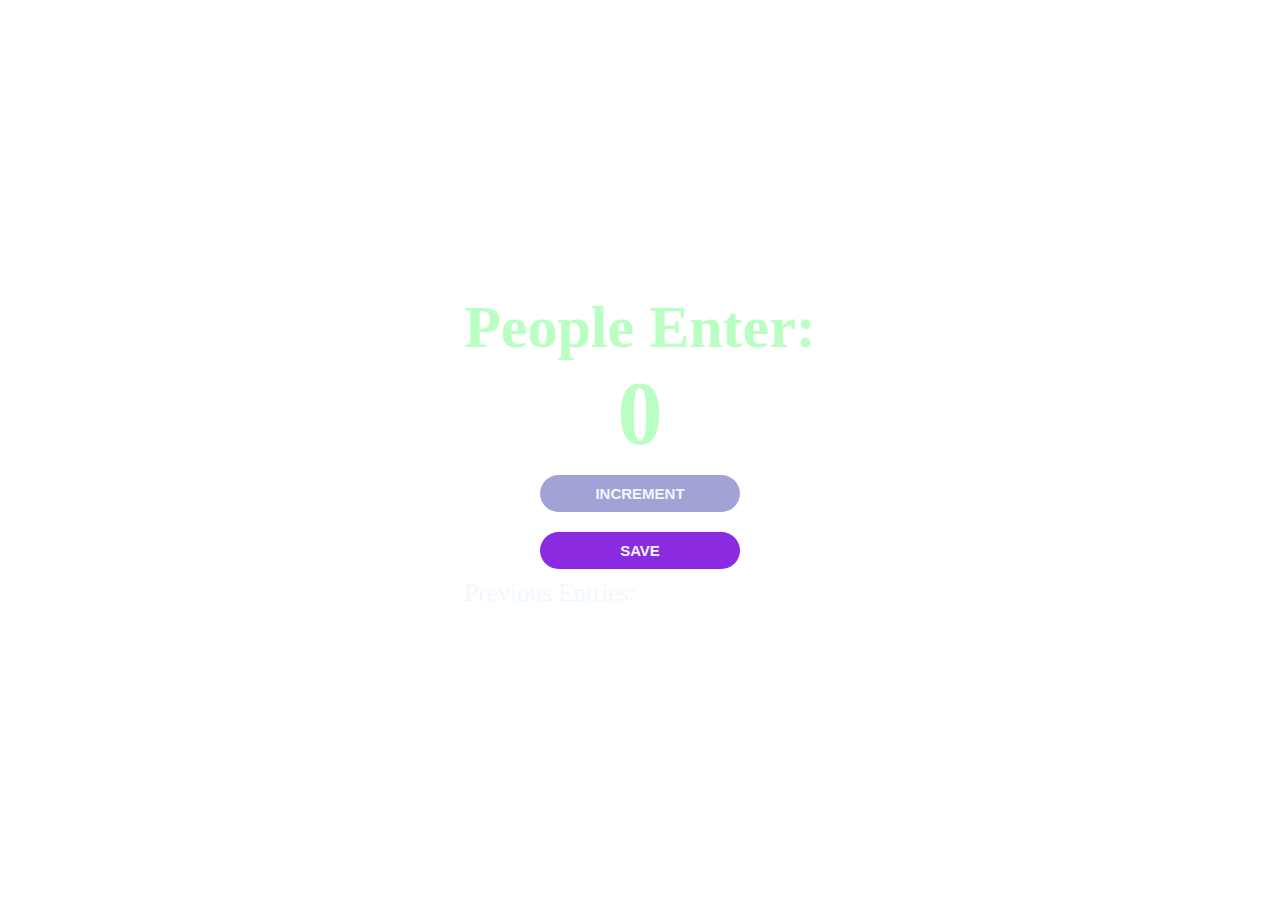
==== Prac1/index.htm @ 4c2b00aa "Prac-1" ====
<!DOCTYPE html>
<html lang="en">
<head>
    <meta charset="UTF-8">
    <meta http-equiv="X-UA-Compatible" content="IE=edge">
    <meta name="viewport" content="width=device-width, initial-scale=1.0">
    <link rel="icon" href="./images/stopwatch.png">
    <title>Count Machine</title> 
    <link rel="stylesheet" href="prac1.css">
</head>
<body>
    <div class="box">
        <h1>People Enter: </h1>
        <h2 id="count-el">0</h2>
        <button id="increment-el" onclick="increment()">INCREMENT</button> <!--onclick is for JS to use the given function when we click on this button...just an alternative of EventListener-->
        <br>
        <button id="save-el" onclick="save()">SAVE</button>
        <p id="prev-el">Previous Entries: </p>
    </div>
<script src="./prac1.js"></script>
</body>
</html>
---- Prac1/prac1.css ----
*{
    padding: 0;
    margin: 0;
    box-sizing: border-box;
}
body{
    background-image:url(./images/mountain-ranges-5938639_1280.jpg);
    background-repeat: no-repeat;
    background-size:100vw 100vh; 
    display: flex;
    justify-content: center;
    height: 100vh;
    align-items: center;
}
.box{
    color:rgb(186 255 194);
    font-size: 30px;
    text-align: center;
}
h2{
    text-align: center;
    font-size: 90px;
}
button{
    padding: 10px 50px;
    margin: 10px 10px;
    width: 200px;
    font-size: 15px;
    font-weight: bold;
    cursor: pointer;
    color: aliceblue;
    border-radius: 20px;
    border: none;
}
#increment-el{
    background-color:rgba(10, 8, 143, 0.377);
}
#save-el{
    background-color: blueviolet;
}
#increment-el:hover{
    background-color: rgb(110, 3, 62);
}
#save-el:hover{
    background-color: rgb(110, 3, 62);
}
#prev-el{
    color: aliceblue;
    font-size: 25px;
    text-align: left;
}
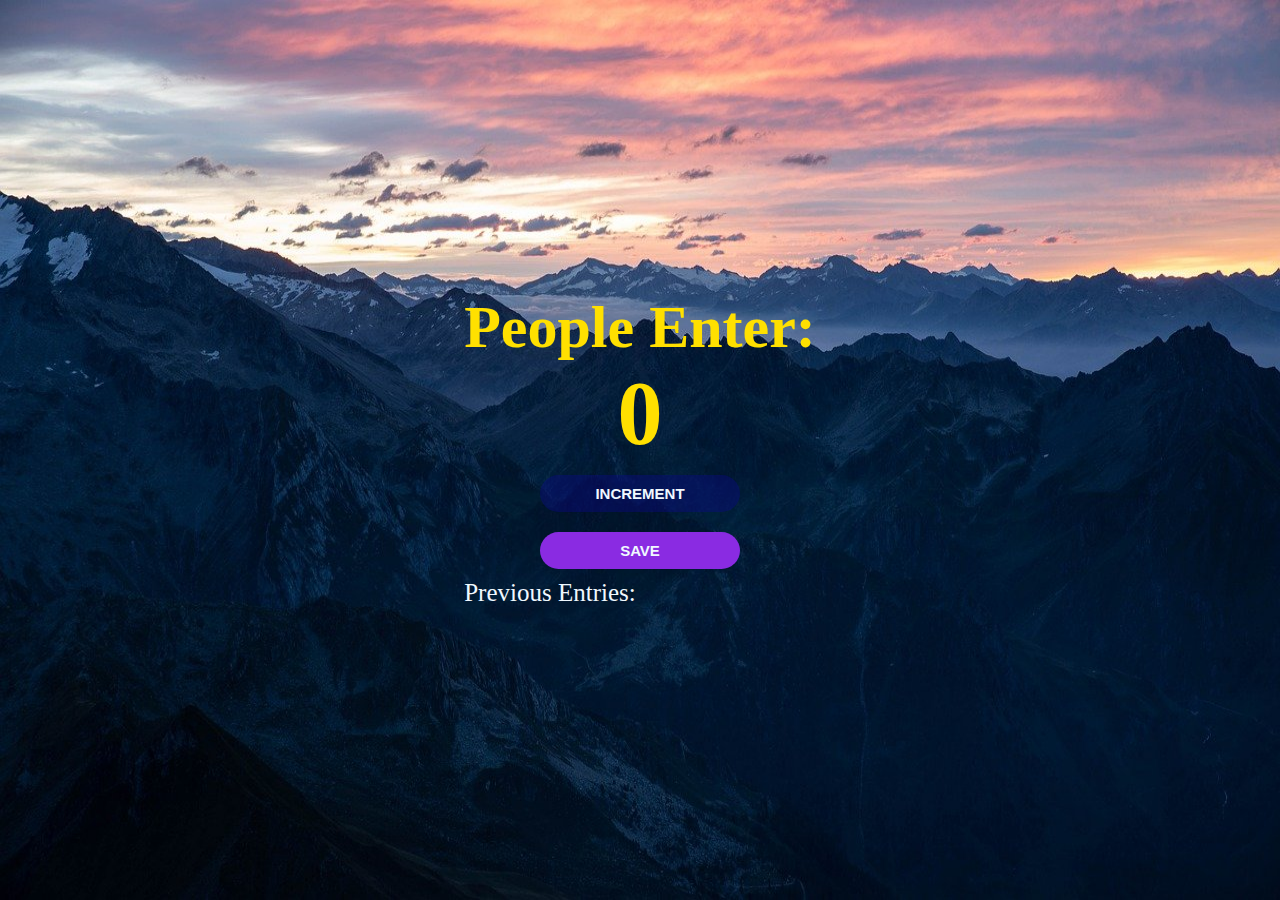
==== commit f65a01d1: "Images" ====
--- a/Prac1/index.htm
+++ b/Prac1/index.htm
@@ -4,7 +4,7 @@
     <meta charset="UTF-8">
     <meta http-equiv="X-UA-Compatible" content="IE=edge">
     <meta name="viewport" content="width=device-width, initial-scale=1.0">
-    <link rel="icon" href="./images/stopwatch.png">
+    <link rel="icon" href="./Images/stopwatch-1749080_640.png">
     <title>Count Machine</title> 
     <link rel="stylesheet" href="prac1.css">
 </head>
--- a/Prac1/prac1.css
+++ b/Prac1/prac1.css
@@ -4,7 +4,7 @@
     box-sizing: border-box;
 }
 body{
-    background-image:url(./images/mountain-ranges-5938639_1280.jpg);
+    background-image:url(./Images/mountain-ranges-5938639_1280.jpg);
     background-repeat: no-repeat;
     background-size:100vw 100vh; 
     display: flex;
@@ -13,7 +13,7 @@
     align-items: center;
 }
 .box{
-    color:rgb(186 255 194);
+    color:rgb(255 224 0);
     font-size: 30px;
     text-align: center;
 }
